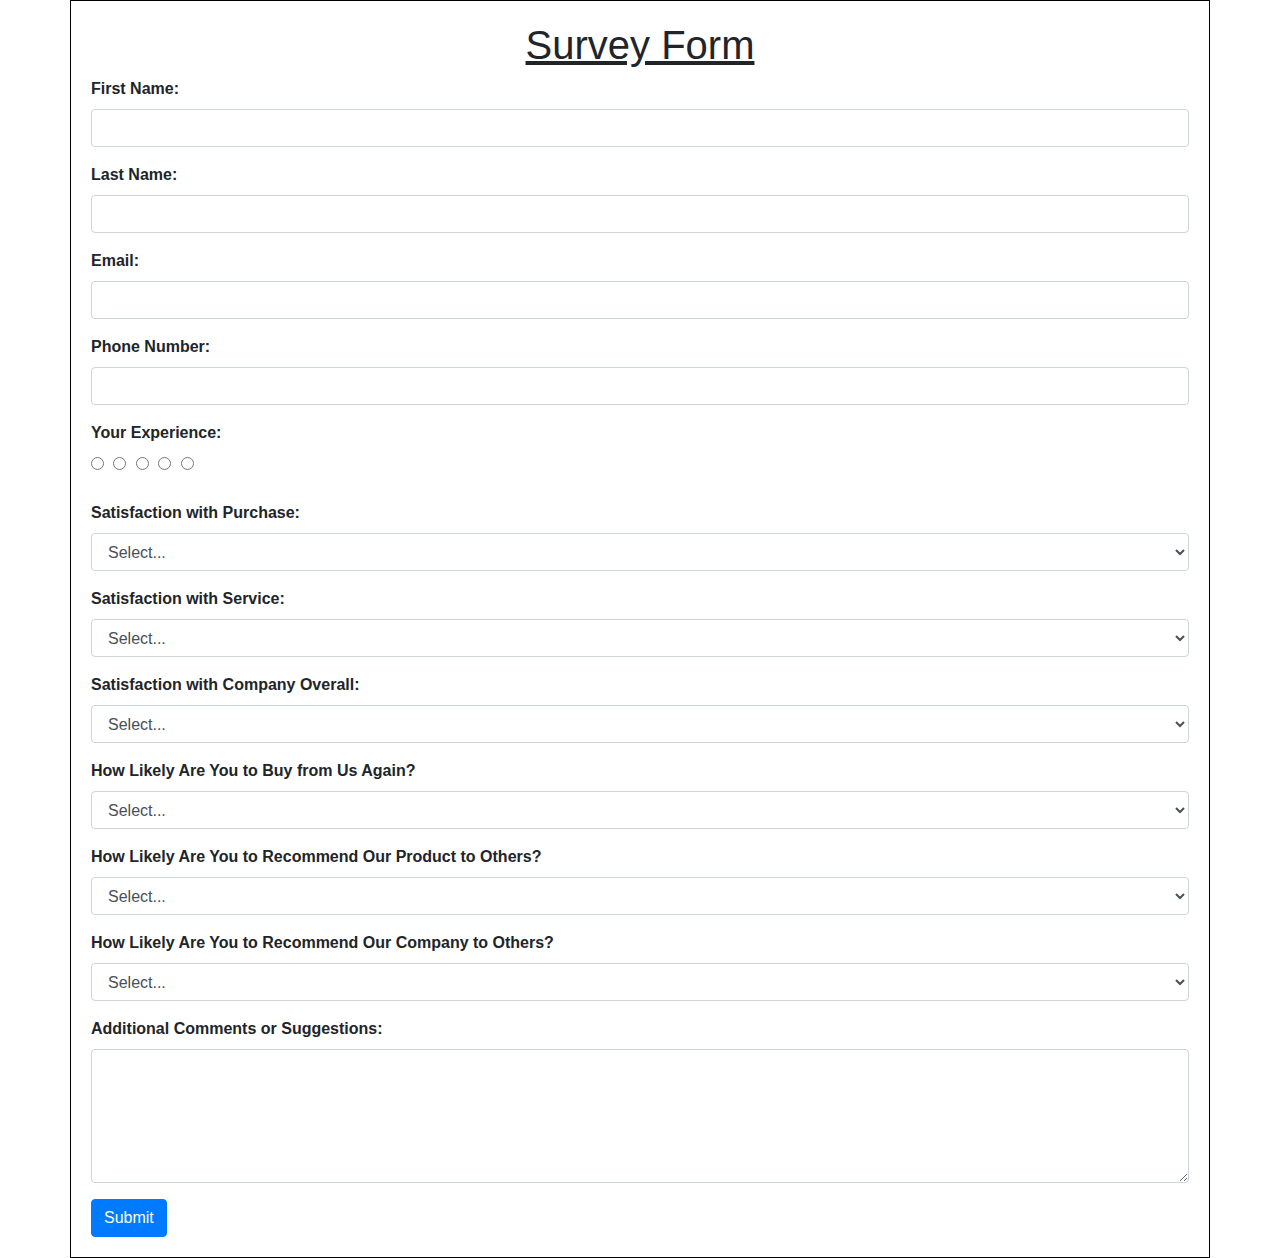
==== index.html @ 65d9678b "Add files via upload" ====
<!DOCTYPE html>
<html>

<head>
    <title>Survey Form</title>
    <link rel="stylesheet" href="https://maxcdn.bootstrapcdn.com/bootstrap/4.5.2/css/bootstrap.min.css">
    <style>
        .container {
      border: 1px solid black;
      padding: 20px;
    }
        .form-group label {
            font-weight: bold;
        }

        .stars label {
            margin-right: 5px;
        }
    </style>
</head>

<body>
    <div class="container">
        <h1 style="text-align: center; text-decoration: underline;">Survey Form</h1>
        <form>
            <div class="form-group">
                <label for="firstName">First Name:</label>
                <input type="text" class="form-control" id="firstName" required>
            </div>
            <div class="form-group">
                <label for="lastName">Last Name:</label>
                <input type="text" class="form-control" id="lastName" required>
            </div>
            <div class="form-group">
                <label for="email">Email:</label>
                <input type="email" class="form-control" id="email" required>
            </div>
            <div class="form-group">
                <label for="phone">Phone Number:</label>
                <input type="tel" class="form-control" id="phone" required>
            </div>
            <div class="form-group">
                <label>Your Experience:</label>
                <div class="stars">
                    <label class="star">
                        <input type="radio" name="experience" value="1" required>
                        <!-- <span class="star-icon">&#9733;</span> -->
                    </label>
                    <label class="star">
                        <input type="radio" name="experience" value="2" required>
                        <!-- <span class="star-icon">&#9733;</span> -->
                    </label>
                    <label class="star">
                        <input type="radio" name="experience" value="3" required>
                        <!-- <span class="star-icon">&#9733;</span> -->
                    </label>
                    <label class="star">
                        <input type="radio" name="experience" value="4" required>
                        <!-- <span class="star-icon">&#9733;</span> -->
                    </label>
                    <label class="star">
                        <input type="radio" name="experience" value="5" required>
                        <!-- <span class="star-icon">&#9733;</span> -->
                    </label>
                </div>
            </div>
            <div class="form-group">
                <label for="purchaseSatisfaction">Satisfaction with Purchase:</label>
                <select class="form-control" id="purchaseSatisfaction" required>
                    <option value="">Select...</option>
                    <option value="very_satisfied">Very Satisfied</option>
                    <option value="satisfied">Satisfied</option>
                    <option value="neutral">Neutral</option>
                    <option value="dissatisfied">Dissatisfied</option>
                    <option value="very_dissatisfied">Very Dissatisfied</option>
                </select>
            </div>
            <div class="form-group">
                <label for="serviceSatisfaction">Satisfaction with Service:</label>
                <select class="form-control" id="serviceSatisfaction" required>
                    <option value="">Select...</option>
                    <option value="very_satisfied">Very Satisfied</option>
                    <option value="satisfied">Satisfied</option>
                    <option value="neutral">Neutral</option>
                    <option value="dissatisfied">Dissatisfied</option>
                    <option value="very_dissatisfied">Very Dissatisfied</option>
                </select>
            </div>
            <div class="form-group">
                <label for="overallSatisfaction">Satisfaction with Company Overall:</label>
                <select class="form-control" id="overallSatisfaction" required>
                    <option value="">Select...</option>
                    <option value="very_satisfied">Very Satisfied</option>
                    <option value="satisfied">Satisfied</option>
                    <option value="neutral">Neutral</option>
                    <option value="dissatisfied">Dissatisfied</option>
                    <option value="very_dissatisfied">Very Dissatisfied</option>
                </select>
            </div>
            <div class="form-group">
                <label for="buyAgainLikelihood">How Likely Are You to Buy from Us Again?</label>
                <select class="form-control" id="buyAgainLikelihood" required>
                    <option value="">Select...</option>
                    <option value="very_likely">Very Likely</option>
                    <option value="likely">Likely</option>
                    <option value="neutral">Neutral</option>
                    <option value="unlikely">Unlikely</option>
                    <option value="very_unlikely">Very Unlikely</option>
                </select>
            </div>
            <div class="form-group">
                <label for="recommendProductLikelihood">How Likely Are You to Recommend Our Product to Others?</label>
                <select class="form-control" id="recommendProductLikelihood" required>
                    <option value="">Select...</option>
                    <option value="very_likely">Very Likely</option>
                    <option value="likely">Likely</option>
                    <option value="neutral">Neutral</option>
                    <option value="unlikely">Unlikely</option>
                    <option value="very_unlikely">Very Unlikely</option>
                </select>
            </div>
            <div class="form-group">
                <label for="recommendCompanyLikelihood">How Likely Are You to Recommend Our Company to Others?</label>
                <select class="form-control" id="recommendCompanyLikelihood" required>
                    <option value="">Select...</option>
                    <option value="very_likely">Very Likely</option>
                    <option value="likely">Likely</option>
                    <option value="neutral">Neutral</option>
                    <option value="unlikely">Unlikely</option>
                    <option value="very_unlikely">Very Unlikely</option>
                </select>
            </div>
            <div class="form-group">
                <label for="comments">Additional Comments or Suggestions:</label>
                <textarea class="form-control" id="comments" rows="5"></textarea>
            </div>
            <button type="submit" class="btn btn-primary">Submit</button>
        </form>
    </div>

    <script src="https://code.jquery.com/jquery-3.6.0.min.js"></script>
    <script src="https://maxcdn.bootstrapcdn.com/bootstrap/4.5.2/js/bootstrap.min.js"></script>
</body>

</html>
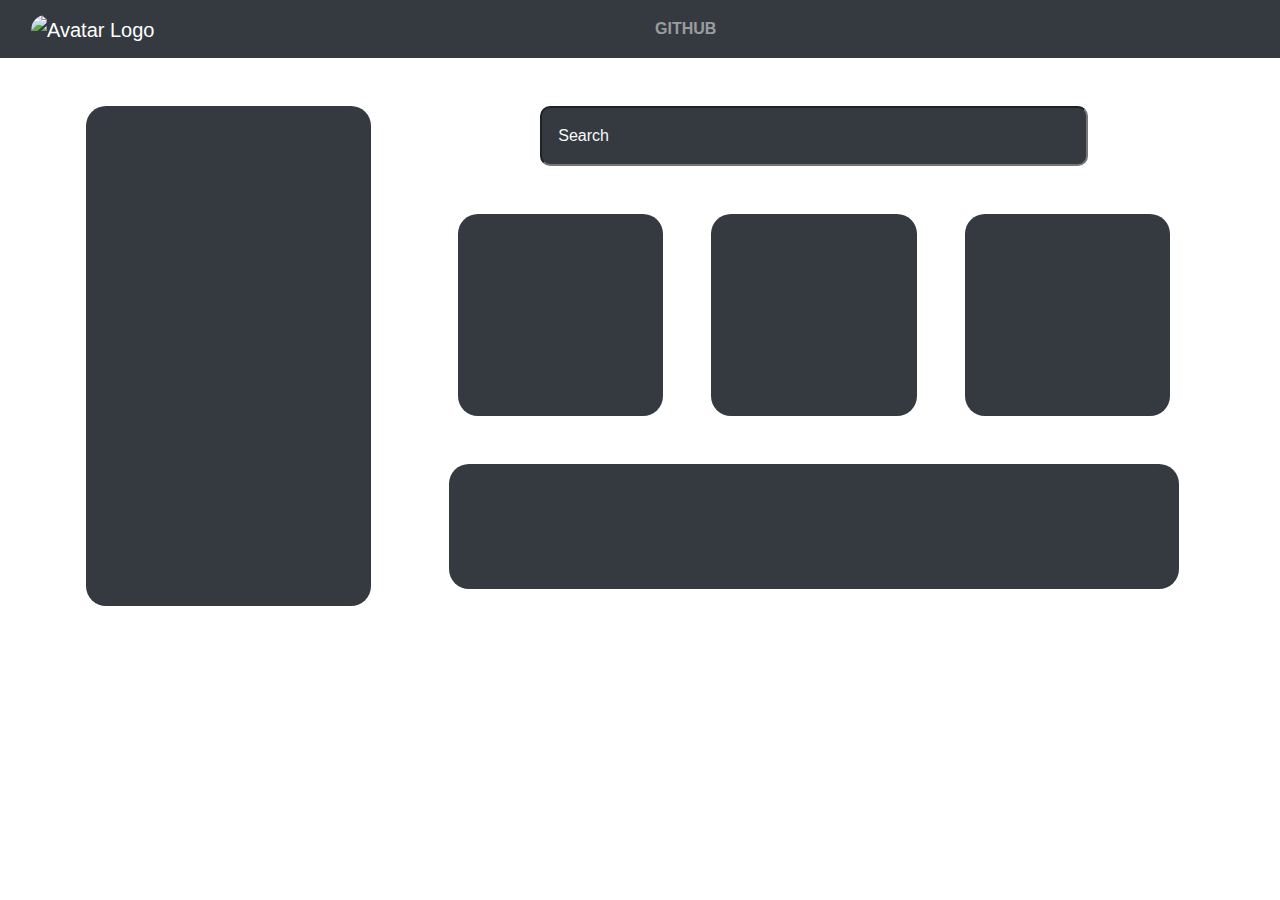
==== commit 62f10be5: "Add files via upload" ====
--- a/index.html
+++ b/index.html
@@ -1,145 +1,60 @@
 <!DOCTYPE html>
-<html>
+<html lang="en">
 
 <head>
-    <title>Survey Form</title>
-    <link rel="stylesheet" href="https://maxcdn.bootstrapcdn.com/bootstrap/4.5.2/css/bootstrap.min.css">
+    <meta charset="UTF-8">
+    <meta http-equiv="X-UA-Compatible" content="IE=edge">
+    <meta name="viewport" content="width=device-width, initial-scale=1.0">
+    <link rel="stylesheet" href="./style.css">
+    <title>GITHUB</title>
     <style>
-        .container {
-      border: 1px solid black;
-      padding: 20px;
-    }
-        .form-group label {
-            font-weight: bold;
-        }
+        .page {
+            height: 500px;
 
-        .stars label {
-            margin-right: 5px;
+
         }
     </style>
 </head>
 
 <body>
-    <div class="container">
-        <h1 style="text-align: center; text-decoration: underline;">Survey Form</h1>
-        <form>
-            <div class="form-group">
-                <label for="firstName">First Name:</label>
-                <input type="text" class="form-control" id="firstName" required>
+    <div>
+        <nav class="navbar navbar-expand-sm bg-dark navbar-dark">
+            <div class="container-fluid">
+                <a class="navbar-brand" href="#">
+                    <img src="./images/GitHub.png" alt="Avatar Logo" style="width:70px;" class="rounded-pill">
+                </a>
+                <div class="navbar-head col-6 font-weight-bold text-white-50 ">GITHUB</div>
             </div>
-            <div class="form-group">
-                <label for="lastName">Last Name:</label>
-                <input type="text" class="form-control" id="lastName" required>
-            </div>
-            <div class="form-group">
-                <label for="email">Email:</label>
-                <input type="email" class="form-control" id="email" required>
-            </div>
-            <div class="form-group">
-                <label for="phone">Phone Number:</label>
-                <input type="tel" class="form-control" id="phone" required>
-            </div>
-            <div class="form-group">
-                <label>Your Experience:</label>
-                <div class="stars">
-                    <label class="star">
-                        <input type="radio" name="experience" value="1" required>
-                        <!-- <span class="star-icon">&#9733;</span> -->
-                    </label>
-                    <label class="star">
-                        <input type="radio" name="experience" value="2" required>
-                        <!-- <span class="star-icon">&#9733;</span> -->
-                    </label>
-                    <label class="star">
-                        <input type="radio" name="experience" value="3" required>
-                        <!-- <span class="star-icon">&#9733;</span> -->
-                    </label>
-                    <label class="star">
-                        <input type="radio" name="experience" value="4" required>
-                        <!-- <span class="star-icon">&#9733;</span> -->
-                    </label>
-                    <label class="star">
-                        <input type="radio" name="experience" value="5" required>
-                        <!-- <span class="star-icon">&#9733;</span> -->
-                    </label>
+        </nav>
+        <div class="page">
+            <div class="container   mt-5 h-100">
+                <div class="row  h-100 justify-content-around justify-content-md-between ">
+                    <div class="col-sm-4 col-md-3  mx-lg-3 bg-dark " style="border-radius:20px">
+
+
+                    </div>
+                    <div class="col-sm-4 col-md-8  mx-md-3 h-100">
+
+                        <div class="row h-auto w-75 m-auto ">
+                            <input type="text" class=" bg-dark w-100 p-md-3  text-light " value="Search"
+                                style="border-radius:10px">
+
+                        </div>
+                        <div class="row mt-4 h-50 justify-content-around">
+                            <div class="col bg-dark m-md-4 m-3  " style="border-radius:20px"></div>
+                            <div class="col bg-dark m-md-4 m-3" style="border-radius:20px"></div>
+                            <div class="col bg-dark m-md-4 m-3" style="border-radius:20px"></div>
+                        </div>
+                        <div class="row bg-dark w-100 h-25 mt-4 mb-0 mx-auto " style="border-radius:20px">
+                        </div>
+                    </div>
+
                 </div>
             </div>
-            <div class="form-group">
-                <label for="purchaseSatisfaction">Satisfaction with Purchase:</label>
-                <select class="form-control" id="purchaseSatisfaction" required>
-                    <option value="">Select...</option>
-                    <option value="very_satisfied">Very Satisfied</option>
-                    <option value="satisfied">Satisfied</option>
-                    <option value="neutral">Neutral</option>
-                    <option value="dissatisfied">Dissatisfied</option>
-                    <option value="very_dissatisfied">Very Dissatisfied</option>
-                </select>
-            </div>
-            <div class="form-group">
-                <label for="serviceSatisfaction">Satisfaction with Service:</label>
-                <select class="form-control" id="serviceSatisfaction" required>
-                    <option value="">Select...</option>
-                    <option value="very_satisfied">Very Satisfied</option>
-                    <option value="satisfied">Satisfied</option>
-                    <option value="neutral">Neutral</option>
-                    <option value="dissatisfied">Dissatisfied</option>
-                    <option value="very_dissatisfied">Very Dissatisfied</option>
-                </select>
-            </div>
-            <div class="form-group">
-                <label for="overallSatisfaction">Satisfaction with Company Overall:</label>
-                <select class="form-control" id="overallSatisfaction" required>
-                    <option value="">Select...</option>
-                    <option value="very_satisfied">Very Satisfied</option>
-                    <option value="satisfied">Satisfied</option>
-                    <option value="neutral">Neutral</option>
-                    <option value="dissatisfied">Dissatisfied</option>
-                    <option value="very_dissatisfied">Very Dissatisfied</option>
-                </select>
-            </div>
-            <div class="form-group">
-                <label for="buyAgainLikelihood">How Likely Are You to Buy from Us Again?</label>
-                <select class="form-control" id="buyAgainLikelihood" required>
-                    <option value="">Select...</option>
-                    <option value="very_likely">Very Likely</option>
-                    <option value="likely">Likely</option>
-                    <option value="neutral">Neutral</option>
-                    <option value="unlikely">Unlikely</option>
-                    <option value="very_unlikely">Very Unlikely</option>
-                </select>
-            </div>
-            <div class="form-group">
-                <label for="recommendProductLikelihood">How Likely Are You to Recommend Our Product to Others?</label>
-                <select class="form-control" id="recommendProductLikelihood" required>
-                    <option value="">Select...</option>
-                    <option value="very_likely">Very Likely</option>
-                    <option value="likely">Likely</option>
-                    <option value="neutral">Neutral</option>
-                    <option value="unlikely">Unlikely</option>
-                    <option value="very_unlikely">Very Unlikely</option>
-                </select>
-            </div>
-            <div class="form-group">
-                <label for="recommendCompanyLikelihood">How Likely Are You to Recommend Our Company to Others?</label>
-                <select class="form-control" id="recommendCompanyLikelihood" required>
-                    <option value="">Select...</option>
-                    <option value="very_likely">Very Likely</option>
-                    <option value="likely">Likely</option>
-                    <option value="neutral">Neutral</option>
-                    <option value="unlikely">Unlikely</option>
-                    <option value="very_unlikely">Very Unlikely</option>
-                </select>
-            </div>
-            <div class="form-group">
-                <label for="comments">Additional Comments or Suggestions:</label>
-                <textarea class="form-control" id="comments" rows="5"></textarea>
-            </div>
-            <button type="submit" class="btn btn-primary">Submit</button>
-        </form>
+
+
+        </div>
     </div>
-
-    <script src="https://code.jquery.com/jquery-3.6.0.min.js"></script>
-    <script src="https://maxcdn.bootstrapcdn.com/bootstrap/4.5.2/js/bootstrap.min.js"></script>
 </body>
 
 </html>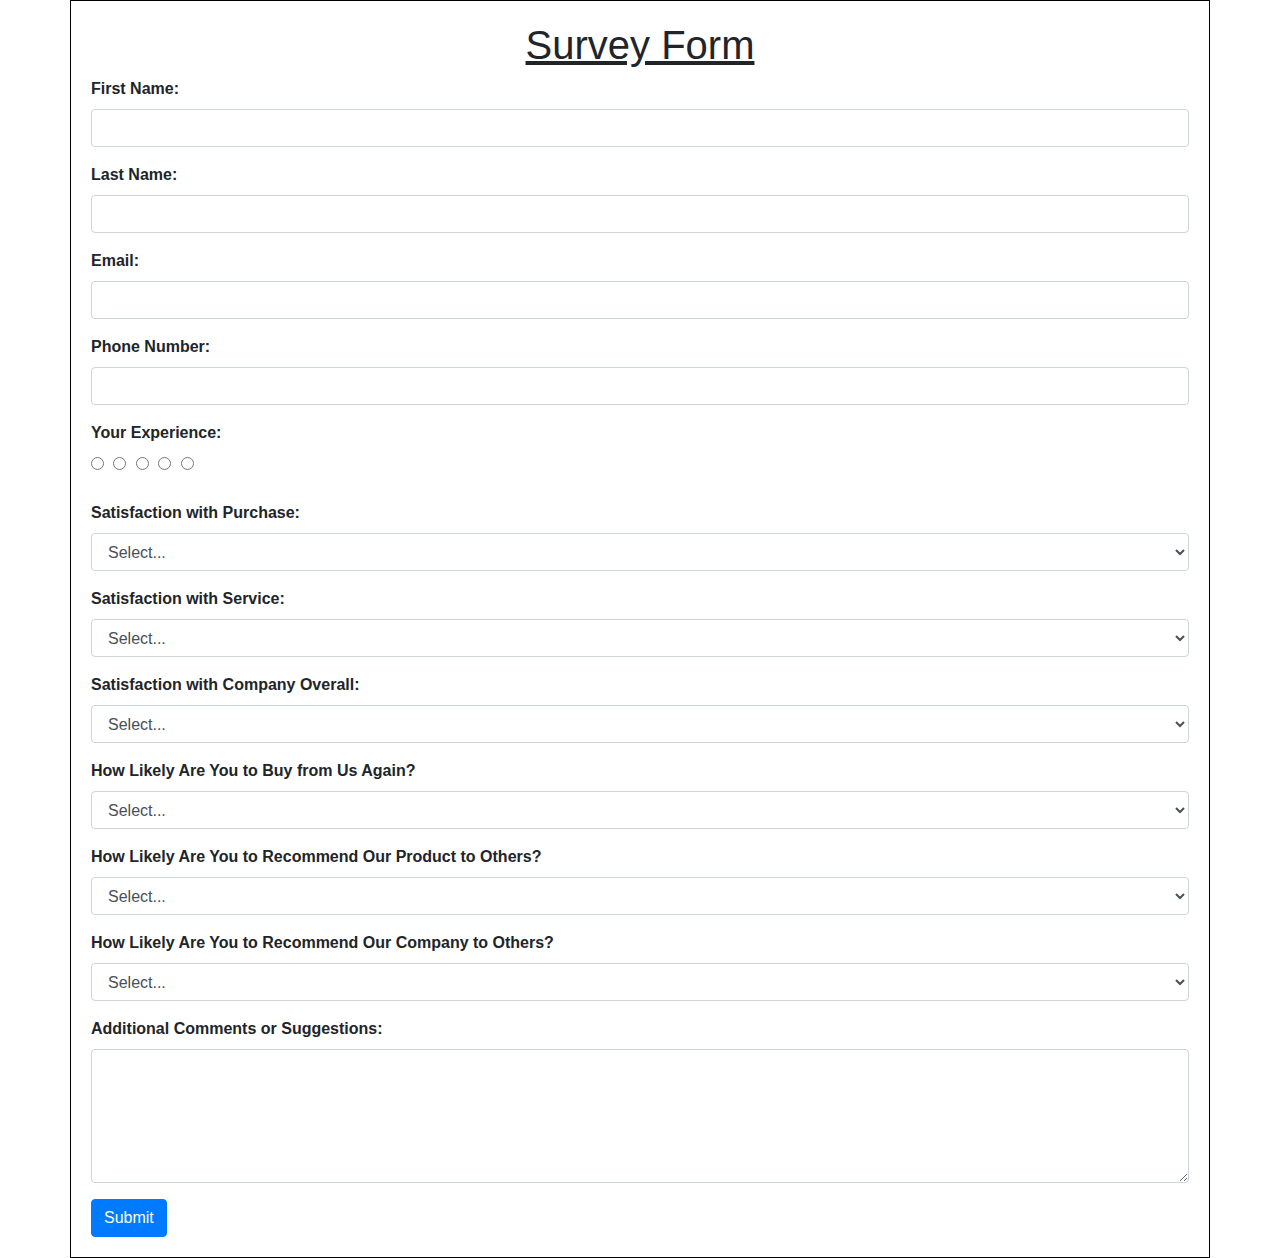
==== commit 7753e80c: "Add files via upload" ====
--- a/index.html
+++ b/index.html
@@ -1,60 +1,145 @@
 <!DOCTYPE html>
-<html lang="en">
+<html>
 
 <head>
-    <meta charset="UTF-8">
-    <meta http-equiv="X-UA-Compatible" content="IE=edge">
-    <meta name="viewport" content="width=device-width, initial-scale=1.0">
-    <link rel="stylesheet" href="./style.css">
-    <title>GITHUB</title>
+    <title>Survey Form</title>
+    <link rel="stylesheet" href="https://maxcdn.bootstrapcdn.com/bootstrap/4.5.2/css/bootstrap.min.css">
     <style>
-        .page {
-            height: 500px;
+        .container {
+      border: 1px solid black;
+      padding: 20px;
+    }
+        .form-group label {
+            font-weight: bold;
+        }
 
-
+        .stars label {
+            margin-right: 5px;
         }
     </style>
 </head>
 
 <body>
-    <div>
-        <nav class="navbar navbar-expand-sm bg-dark navbar-dark">
-            <div class="container-fluid">
-                <a class="navbar-brand" href="#">
-                    <img src="./images/GitHub.png" alt="Avatar Logo" style="width:70px;" class="rounded-pill">
-                </a>
-                <div class="navbar-head col-6 font-weight-bold text-white-50 ">GITHUB</div>
+    <div class="container">
+        <h1 style="text-align: center; text-decoration: underline;">Survey Form</h1>
+        <form>
+            <div class="form-group">
+                <label for="firstName">First Name:</label>
+                <input type="text" class="form-control" id="firstName" required>
             </div>
-        </nav>
-        <div class="page">
-            <div class="container   mt-5 h-100">
-                <div class="row  h-100 justify-content-around justify-content-md-between ">
-                    <div class="col-sm-4 col-md-3  mx-lg-3 bg-dark " style="border-radius:20px">
-
-
-                    </div>
-                    <div class="col-sm-4 col-md-8  mx-md-3 h-100">
-
-                        <div class="row h-auto w-75 m-auto ">
-                            <input type="text" class=" bg-dark w-100 p-md-3  text-light " value="Search"
-                                style="border-radius:10px">
-
-                        </div>
-                        <div class="row mt-4 h-50 justify-content-around">
-                            <div class="col bg-dark m-md-4 m-3  " style="border-radius:20px"></div>
-                            <div class="col bg-dark m-md-4 m-3" style="border-radius:20px"></div>
-                            <div class="col bg-dark m-md-4 m-3" style="border-radius:20px"></div>
-                        </div>
-                        <div class="row bg-dark w-100 h-25 mt-4 mb-0 mx-auto " style="border-radius:20px">
-                        </div>
-                    </div>
-
+            <div class="form-group">
+                <label for="lastName">Last Name:</label>
+                <input type="text" class="form-control" id="lastName" required>
+            </div>
+            <div class="form-group">
+                <label for="email">Email:</label>
+                <input type="email" class="form-control" id="email" required>
+            </div>
+            <div class="form-group">
+                <label for="phone">Phone Number:</label>
+                <input type="tel" class="form-control" id="phone" required>
+            </div>
+            <div class="form-group">
+                <label>Your Experience:</label>
+                <div class="stars">
+                    <label class="star">
+                        <input type="radio" name="experience" value="1" required>
+                        <!-- <span class="star-icon">&#9733;</span> -->
+                    </label>
+                    <label class="star">
+                        <input type="radio" name="experience" value="2" required>
+                        <!-- <span class="star-icon">&#9733;</span> -->
+                    </label>
+                    <label class="star">
+                        <input type="radio" name="experience" value="3" required>
+                        <!-- <span class="star-icon">&#9733;</span> -->
+                    </label>
+                    <label class="star">
+                        <input type="radio" name="experience" value="4" required>
+                        <!-- <span class="star-icon">&#9733;</span> -->
+                    </label>
+                    <label class="star">
+                        <input type="radio" name="experience" value="5" required>
+                        <!-- <span class="star-icon">&#9733;</span> -->
+                    </label>
                 </div>
             </div>
+            <div class="form-group">
+                <label for="purchaseSatisfaction">Satisfaction with Purchase:</label>
+                <select class="form-control" id="purchaseSatisfaction" required>
+                    <option value="">Select...</option>
+                    <option value="very_satisfied">Very Satisfied</option>
+                    <option value="satisfied">Satisfied</option>
+                    <option value="neutral">Neutral</option>
+                    <option value="dissatisfied">Dissatisfied</option>
+                    <option value="very_dissatisfied">Very Dissatisfied</option>
+                </select>
+            </div>
+            <div class="form-group">
+                <label for="serviceSatisfaction">Satisfaction with Service:</label>
+                <select class="form-control" id="serviceSatisfaction" required>
+                    <option value="">Select...</option>
+                    <option value="very_satisfied">Very Satisfied</option>
+                    <option value="satisfied">Satisfied</option>
+                    <option value="neutral">Neutral</option>
+                    <option value="dissatisfied">Dissatisfied</option>
+                    <option value="very_dissatisfied">Very Dissatisfied</option>
+                </select>
+            </div>
+            <div class="form-group">
+                <label for="overallSatisfaction">Satisfaction with Company Overall:</label>
+                <select class="form-control" id="overallSatisfaction" required>
+                    <option value="">Select...</option>
+                    <option value="very_satisfied">Very Satisfied</option>
+                    <option value="satisfied">Satisfied</option>
+                    <option value="neutral">Neutral</option>
+                    <option value="dissatisfied">Dissatisfied</option>
+                    <option value="very_dissatisfied">Very Dissatisfied</option>
+                </select>
+            </div>
+            <div class="form-group">
+                <label for="buyAgainLikelihood">How Likely Are You to Buy from Us Again?</label>
+                <select class="form-control" id="buyAgainLikelihood" required>
+                    <option value="">Select...</option>
+                    <option value="very_likely">Very Likely</option>
+                    <option value="likely">Likely</option>
+                    <option value="neutral">Neutral</option>
+                    <option value="unlikely">Unlikely</option>
+                    <option value="very_unlikely">Very Unlikely</option>
+                </select>
+            </div>
+            <div class="form-group">
+                <label for="recommendProductLikelihood">How Likely Are You to Recommend Our Product to Others?</label>
+                <select class="form-control" id="recommendProductLikelihood" required>
+                    <option value="">Select...</option>
+                    <option value="very_likely">Very Likely</option>
+                    <option value="likely">Likely</option>
+                    <option value="neutral">Neutral</option>
+                    <option value="unlikely">Unlikely</option>
+                    <option value="very_unlikely">Very Unlikely</option>
+                </select>
+            </div>
+            <div class="form-group">
+                <label for="recommendCompanyLikelihood">How Likely Are You to Recommend Our Company to Others?</label>
+                <select class="form-control" id="recommendCompanyLikelihood" required>
+                    <option value="">Select...</option>
+                    <option value="very_likely">Very Likely</option>
+                    <option value="likely">Likely</option>
+                    <option value="neutral">Neutral</option>
+                    <option value="unlikely">Unlikely</option>
+                    <option value="very_unlikely">Very Unlikely</option>
+                </select>
+            </div>
+            <div class="form-group">
+                <label for="comments">Additional Comments or Suggestions:</label>
+                <textarea class="form-control" id="comments" rows="5"></textarea>
+            </div>
+            <button type="submit" class="btn btn-primary">Submit</button>
+        </form>
+    </div>
 
-
-        </div>
-    </div>
+    <script src="https://code.jquery.com/jquery-3.6.0.min.js"></script>
+    <script src="https://maxcdn.bootstrapcdn.com/bootstrap/4.5.2/js/bootstrap.min.js"></script>
 </body>
 
 </html>